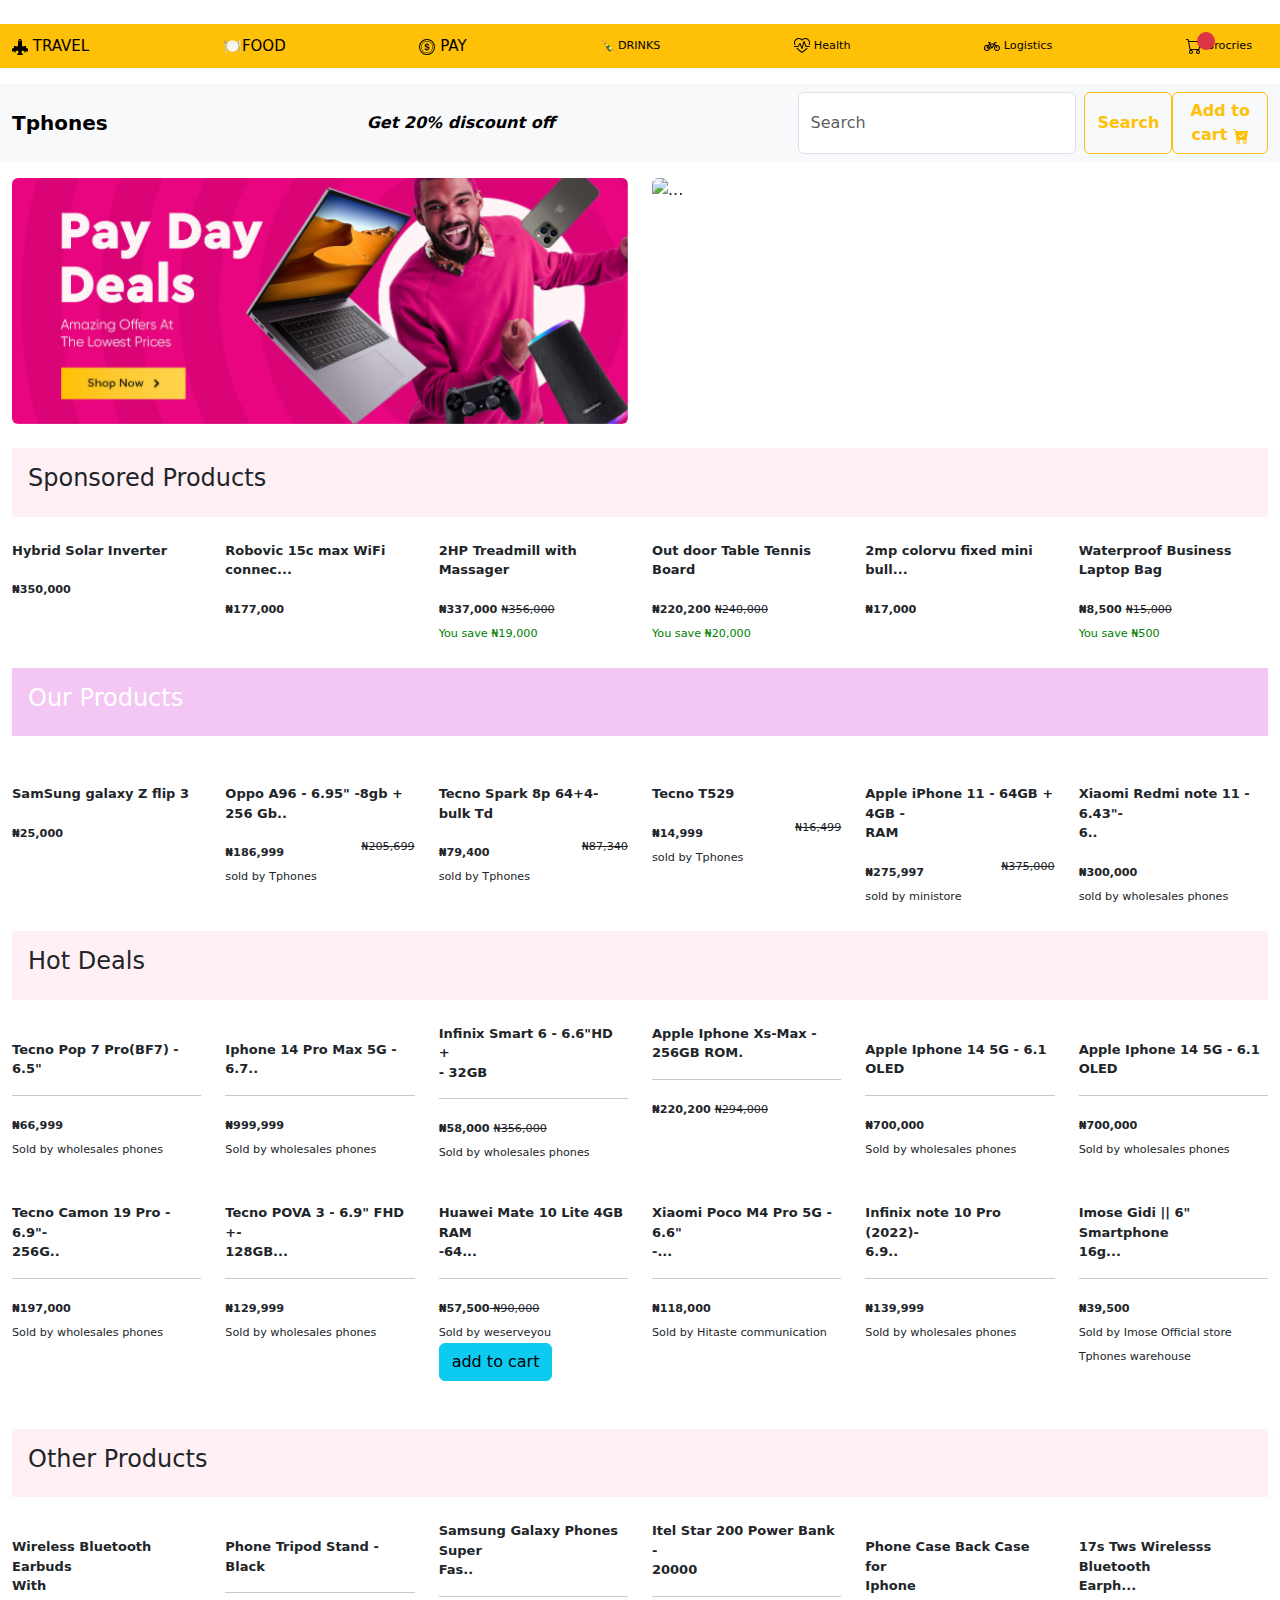
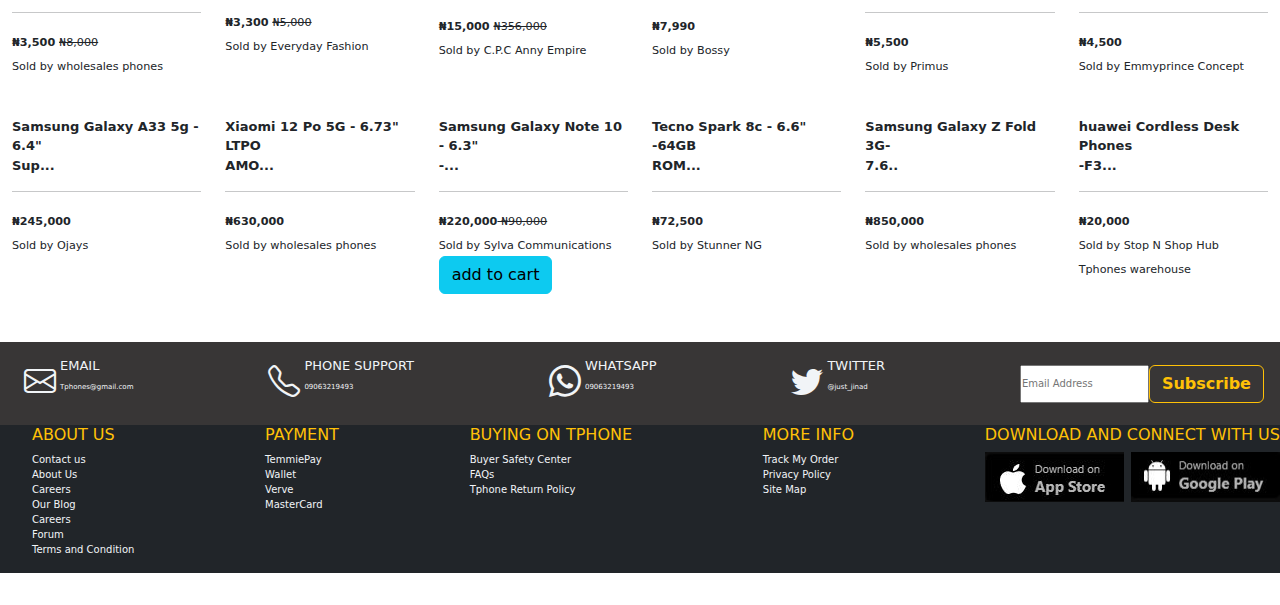
==== index.html @ 3d78b3d3 "made an update" ====
<!DOCTYPE html>
<html lang="en">

<head>
  <meta charset="UTF-8">
  <meta http-equiv="X-UA-Compatible" content="IE=edge">
  <meta name="viewport" content="width=device-width, initial-scale=1.0">
  <link rel="stylesheet" href="https://cdn.jsdelivr.net/npm/bootstrap@5.3.0-alpha1/dist/css/bootstrap.min.css">
  <link rel="stylesheet" href="https://cdn.jsdelivr.net/npm/bootstrap-icons@1.10.3/font/bootstrap-icons.css">
  <link rel="stylesheet" href="firstPage.css">
  <title>Landing page</title>
</head>

<body>
  <!-- First nav -->
 <img class="w-100" src="https://www-konga-com-res.cloudinary.com/image/upload/w_auto,f_auto,fl_lossy,dpr_auto,q_auto/v1677277813/contentservice/web.gif_rk6Och8Ai.gif" alt=""> 

  <!-- As a heading -->
  <img class="w-100" src="https://ng.jumia.is/cms/0-1-cpr/2022/june-14/free-delivery-banner.gif" alt="">
  <nav class="navbar bg-warning ">
    <div class="container-fluid ">
      <span title="TphonesTravel" class="navbar-brand mb-0 h1" id="travel"><svg xmlns="http://www.w3.org/2000/svg"
          width="16" height="16" fill="currentColor" class="bi bi-airplane-engines" viewBox="0 0 16 16">
          <path
            d="M8 0c-.787 0-1.292.592-1.572 1.151A4.347 4.347 0 0 0 6 3v3.691l-2 1V7.5a.5.5 0 0 0-.5-.5h-1a.5.5 0 0 0-.5.5v1.191l-1.17.585A1.5 1.5 0 0 0 0 10.618V12a.5.5 0 0 0 .582.493l1.631-.272.313.937a.5.5 0 0 0 .948 0l.405-1.214 2.21-.369.375 2.253-1.318 1.318A.5.5 0 0 0 5.5 16h5a.5.5 0 0 0 .354-.854l-1.318-1.318.375-2.253 2.21.369.405 1.214a.5.5 0 0 0 .948 0l.313-.937 1.63.272A.5.5 0 0 0 16 12v-1.382a1.5 1.5 0 0 0-.83-1.342L14 8.691V7.5a.5.5 0 0 0-.5-.5h-1a.5.5 0 0 0-.5.5v.191l-2-1V3c0-.568-.14-1.271-.428-1.849C9.292.591 8.787 0 8 0ZM7 3c0-.432.11-.979.322-1.401C7.542 1.159 7.787 1 8 1c.213 0 .458.158.678.599C8.
            
            
            .41l-.5 3a.5.5 0 0 0 .14.437l.646.646H6.707l.647-.646a.5.5 0 0 0 .14-.436l-.5-3a.5.5 0 0 0-.576-.411L1 11.41v-.792a.5.5 0 0 1 .276-.447l5.448-2.724A.5.5 0 0 0 7 7V3Z" />
        </svg> TRAVEL</span>

      <span title="TphonesFood" class="navbar-brand mb-0 h1" id="food"> 🍽️FOOD</span>

      <span title="TphonesPay" class="navbar-brand mb-0 h1" id="pay"> <svg xmlns="http://www.w3.org/2000/svg" width="16"
          height="16" fill="currentColor" class="bi bi-coin" viewBox="0 0 16 16">
          <path
            d="M5.5 9.511c.076.954.83 1.697 2.182 1.785V12h.6v-.709c1.4-.098 2.218-.846 2.218-1.932 0-.987-.626-1.496-1.745-1.76l-.473-.112V5.57c.6.068.982.396 1.074.85h1.052c-.076-.919-.864-1.638-2.126-1.716V4h-.6v.719c-1.195.117-2.01.836-2.01 1.853 0 .9.606 1.472 1.613 1.707l.397.098v2.034c-.615-.093-1.022-.43-1.114-.9H5.5zm2.177-2.166c-.59-.137-.91-.416-.91-.836 0-.47.345-.822.915-.925v1.76h-.005zm.692 1.193c.717.166 1.048.435 1.048.91 0 .542-.412.914-1.135.982V8.518l.087.02z" />
          <path d="M8 15A7 7 0 1 1 8 1a7 7 0 0 1 0 14zm0 1A8 8 0 1 0 8 0a8 8 0 0 0 0 16z" />
          <path d="M8 13.5a5.5 5.5 0 1 1 0-11 5.5 5.5 0 0 1 0 11zm0 .5A6 6 0 1 0 8 2a6 6 0 0 0 0 12z" />
        </svg> PAY</span>

      <span class="navbar-brand mb-0 h1"> 🍾 DRINKS </span>

      <span class="navbar-brand mb-0 h1"><svg xmlns="http://www.w3.org/2000/svg" width="16" height="16"
          fill="currentColor" class="bi bi-heart-pulse" viewBox="0 0 16 16">
          <path
            d="m8 2.748-.717-.737C5.6.281 2.514.878 1.4 3.053.918 3.995.78 5.323 1.508 7H.43c-2.128-5.697 4.165-8.83 7.394-5.857.06.055.119.112.176.171a3.12 3.12 0 0 1 .176-.17c3.23-2.974 9.522.159 7.394 5.856h-1.078c.728-1.677.59-3.005.108-3.947C13.486.878 10.4.28 8.717 2.01L8 2.748ZM2.212 10h1.315C4.593 11.183 6.05 12.458 8 13.795c1.949-1.337 3.407-2.612 4.473-3.795h1.315c-1.265 1.566-3.14 3.25-5.788 5-2.648-1.75-4.523-3.434-5.788-5Z" />
          <path
            d="M10.464 3.314a.5.5 0 0 0-.945.049L7.921 8.956 6.464 5.314a.5.5 0 0 0-.88-.091L3.732 8H.5a.5.5 0 0 0 0 1H4a.5.5 0 0 0 .416-.223l1.473-2.209 1.647 4.118a.5.5 0 0 0 .945-.049l1.598-5.593 1.457 3.642A.5.5 0 0 0 12 9h3.5a.5.5 0 0 0 0-1h-3.162l-1.874-4.686Z" />
        </svg> Health</span>

      <span class="navbar-brand mb-0 h1"><svg xmlns="http://www.w3.org/2000/svg" width="16" height="16"
          fill="currentColor" class="bi bi-bicycle" viewBox="0 0 16 16">
          <path
            d="M4 4.5a.5.5 0 0 1 .5-.5H6a.5.5 0 0 1 0 1v.5h4.14l.386-1.158A.5.5 0 0 1 11 4h1a.5.5 0 0 1 0 1h-.64l-.311.935.807 1.29a3 3 0 1 1-.848.53l-.508-.812-2.076 3.322A.5.5 0 0 1 8 10.5H5.959a3 3 0 1 1-1.815-3.274L5 5.856V5h-.5a.5.5 0 0 1-.5-.5zm1.5 2.443-.508.814c.5.444.85 1.054.967 1.743h1.139L5.5 6.943zM8 9.057 9.598 6.5H6.402L8 9.057zM4.937 9.5a1.997 1.997 0 0 0-.487-.877l-.548.877h1.035zM3.603 8.092A2 2 0 1 0 4.937 10.5H3a.5.5 0 0 1-.424-.765l1.027-1.643zm7.947.53a2 2 0 1 0 .848-.53l1.026 1.643a.5.5 0 1 1-.848.53L11.55 8.623z" />
        </svg> Logistics</span>
      <span class="navbar-brand mb-0 h1"> <svg xmlns="http://www.w3.org/2000/svg" width="16" height="16"
          fill="currentColor" class="bi bi-cart" viewBox="0 0 16 16">
          <path
            d="M0 1.5A.5.5 0 0 1 .5 1H2a.5.5 0 0 1 .485.379L2.89 3H14.5a.5.5 0 0 1 .491.592l-1.5 8A.5.5 0 0 1 13 12H4a.5.5 0 0 1-.491-.408L2.01 3.607 1.61 2H.5a.5.5 0 0 1-.5-.5zM3.102 4l1.313 7h8.17l1.313-7H3.102zM5 12a2 2 0 1 0 0 4 2 2 0 0 0 0-4zm7 0a2 2 0 1 0 0 4 2 2 0 0 0 0-4zm-7 1a1 1 0 1 1 0 2 1 1 0 0 1 0-2zm7 0a1 1 0 1 1 0 2 1 1 0 0 1 0-2z" />
        </svg> Grocries</span>
        <span class="text-center text-white position-absolute end-0 mt-2 top-0 bg-danger border border-danger rounded-circle" style="
        margin-right: 65px; width: 18px; height: 18px;" id="cart"></span>
    </div>
  </nav>
  <!-- FIRST NAV STOP -->

  <!-- SECOND NAV -->

  <nav class="navbar bg-body-tertiary mt-3 sticky-top">
    <div class="container-fluid">
      <a class="navbar-brand display-1 fw-bold">Tphones </a>
      <div class='at-container'>
        <div class='at-item' class="text-white"><i>Get 20% discount off</i></div>
      </div>
      <form class="d-flex" role="search">
        <input class="form-control me-2" type="search" placeholder="Search" aria-label="Search">
        <button class="btn btn-outline-warning fw-bold " type="submit">Search</button>
        <button onclick="addToCart()" class="btn btn-outline-warning fw-bold ">Add to cart <svg xmlns="http://www.w3.org/2000/svg" width="16"
            height="16" fill="currentColor" class="bi bi-cart-check-fill" viewBox="0 0 16 16">
            <path
              d="M.5 1a.5.5 0 0 0 0 1h1.11l.401 1.607 1.498 7.985A.5.5 0 0 0 4 12h1a2 2 0 1 0 0 4 2 2 0 0 0 0-4h7a2 2 0 1 0 0 4 2 2 0 0 0 0-4h1a.5.5 0 0 0 .491-.408l1.5-8A.5.5 0 0 0 14.5 3H2.89l-.405-1.621A.5.5 0 0 0 2 1H.5zM6 14a1 1 0 1 1-2 0 1 1 0 0 1 2 0zm7 0a1 1 0 1 1-2 0 1 1 0 0 1 2 0zm-1.646-7.646-3 3a.5.5 0 0 1-.708 0l-1.5-1.5a.5.5 0 1 1 .708-.708L8 8.293l2.646-2.647a.5.5 0 0 1 .708.708z" />
          </svg> </button>

      </form>
    </div>
  </nav>
  <!-- END OF SECOND NAVBAR -->

  <!-- ADDED CAROUSEL -->
  <section class="container-fluid">
    <div class="row">
      <div class="col-6">
      <div id="carouselExampleAutoplaying" class="carousel slide carousel-fade mt-3" data-bs-ride="carousel">
        <div class="carousel-inner rounded">
          <div class="carousel-item active">
            <img src="./PHONE/PayDay.jpg_HJ8BfuXAj.jpg" class="d-block w-100" alt="...">
          </div>
          <div class="carousel-item">
            <img src="./PHONE/Intel.jpg_rkLS2vN3o.jpg" class="d-block w-100" alt="...">
          </div>
          <div class="carousel-item">
            <img src="./PHONE/Flash.jpg_SyQ8ezMAo.jpg" class="d-block w-100" alt="...">
          </div>
          <div class="carousel-item">
            <img src="./PHONE/Home.jpg_S1rNdUXRs.jpg" class="d-block w-100" alt="...">
          </div>
        </div>
        <button class="carousel-control-prev" type="button" data-bs-target="#carouselExampleAutoplaying"
          data-bs-slide="prev">
          <span class="" aria-hidden="true"></span>
          <span class="visually-hidden">Previous</span>
         </button>
        <button class="carousel-control-next" type="button" data-bs-target="#carouselExampleAutoplaying"
          data-bs-slide="next">
          <span class="" aria-hidden="true"></span>
          <span class="visually-hidden">Next</span>
        </button>
      </div>
    </div>

    <div class="col-6">
      <div id="carouselExampleAutoplaying" class="carousel slide carousel-fade mt-3 " data-bs-ride="carousel">
        <div class="carousel-inner rounded">
          <div class="carousel-item active">
            <img src="https://www-konga-com-res.cloudinary.com/image/upload/w_auto,f_auto,fl_lossy,dpr_auto,q_auto/v1678045863/contentservice/Clearance.jpg_Hkk2GuGy2.jpg" class="d-block w-100" alt="...">
          </div>
          <div class="carousel-item">
            <img src="https://www-konga-com-res.cloudinary.com/image/upload/w_auto,f_auto,fl_lossy,dpr_auto,q_auto/v1677450568/contentservice/Games.jpg_SkkUaLFCi.jpg" class="d-block w-100" alt="...">
          </div>
          <div class="carousel-item">
            <img src="https://www-konga-com-res.cloudinary.com/image/upload/w_auto,f_auto,fl_lossy,dpr_auto,q_auto/v1677243137/contentservice/Aseries.jpg_SkYWQV8Ri.jpg" class="d-block w-100" alt="...">
          </div>
          <div class="carousel-item">
            <img src="https://www-konga-com-res.cloudinary.com/image/upload/w_auto,f_auto,fl_lossy,dpr_auto,q_auto/v1677664213/contentservice/verve.jpg_SyT0yj2Ci.jpg" class="d-block w-100" alt="...">
          </div>
        </div>
        <button class="carousel-control-prev" type="button" data-bs-target="#carouselExampleAutoplaying"
          data-bs-slide="prev">
          <span class="" aria-hidden="true"></span>
          <span class="visually-hidden">Previous</span>
        </button>
        <button class="carousel-control-next" type="button" data-bs-target="#carouselExampleAutoplaying"
          data-bs-slide="next">
          <span class="" aria-hidden="true"></span>
          <span class="visually-hidden">Next</span>
        </button>
      </div>
    </div>
  </div>
  </section>
  <!-- FIRST CAROUSEL ENDS -->

 <!-- OUR SERVICE -->

  <section class="container-fluid mt-4">
    <nav class="p-3" style="background-color: lavenderblush;">
      <ul class="nav justify-content-between">
        <li class="nav-item">
          <h4>Sponsored Products</h4>
        </li>
      </ul>
    </nav>

    <div>
      <div class="row">
        <div  class="col-6 col-md-2 rounded item"  id="sponsored">
          <img style="height: 150px;" src="https://www-konga-com-res.cloudinary.com/w_auto,f_auto,fl_lossy,dpr_auto,q_auto/media/catalog/product/B/I/203020_1674629573.jpg" alt="">
          <p class="fw-bold" style="font-size: 13px;">Hybrid Solar Inverter</p>
          <span class="fw-bold">
            ₦350,000
          </span>
        </div>

        <div  class="col-6 col-md-2 rounded item" id="sponsored">
          <img style="height: 150px;" src="https://www-konga-com-res.cloudinary.com/w_auto,f_auto,fl_lossy,dpr_auto,q_auto/media/catalog/product/F/N/181197_1653660199.jpg" alt="">
          <p class="fw-bold" style="font-size: 13px;">Robovic 15c max WiFi connec...</p>
          <span class="fw-bold">
            ₦177,000
          </span>
        </div>


        <div  class="col-6 col-md-2 rounded item" id="sponsored">
          <img style="height: 150px;" src="https://www-konga-com-res.cloudinary.com/w_auto,f_auto,fl_lossy,dpr_auto,q_auto/media/catalog/product/2/H/2HP-Treadmill-with-Massager-6177254_4.jpg" alt="">
          <p class="fw-bold" style="font-size: 13px;">2HP Treadmill with Massager</p>
          <span class="fw-bold">
            ₦337,000
          </span><span style="text-decoration: line-through;"> ₦356,000</span><br>
          <span style="color:green;">You save ₦19,000</span>

        </div>

        
        <div  class="col-6 col-md-2 rounded item" id="sponsored">
          <img style="height: 150px;" src="https://www-konga-com-res.cloudinary.com/w_auto,f_auto,fl_lossy,dpr_auto,q_auto/media/catalog/product/W/Z/63108_1611150401.jpg" alt="">
          <p class="fw-bold" style="font-size: 13px;">Out door Table Tennis Board</p>
          <span class="fw-bold">
            ₦220,200
          </span><span style="text-decoration: line-through;"> ₦240,000</span><br>
          <span style="color:green;">You save ₦20,000</span>
        </div>

        <div  class="col-6 col-md-2 rounded item" id="sponsored">
          <img style="height: 150px;" src="https://www-konga-com-res.cloudinary.com/w_auto,f_auto,fl_lossy,dpr_auto,q_auto/media/catalog/product/X/N/186186_1653915602.jpg" alt="">
          <p class="fw-bold" style="font-size: 13px;">2mp colorvu fixed mini bull...</p>
          <span class="fw-bold">
            ₦17,000
          </span>
        </div>

        <div  class="col-6 col-md-2 rounded item" id="sponsored">
          <img style="height: 150px;" src="https://www-konga-com-res.cloudinary.com/w_auto,f_auto,fl_lossy,dpr_auto,q_auto/media/catalog/product/U/Q/192711_1651671034.jpg" alt="">
          <p class="fw-bold" style="font-size: 13px;">Waterproof Business Laptop Bag</p>
          <span class="fw-bold">
            ₦8,500
          </span><span style="text-decoration: line-through;"> ₦15,000</span><br>
          <span style="color: green;">You save  ₦500</span>
        </div>
      </div>
    </div>
  </section>

 <!-- OUR PRODUCTS -->

        <section class="container-fluid mt-4">
          <nav class="p-3" style="background-color: rgba(240, 176, 240, 0.726);">
            <ul class="nav justify-content-between">
              <li class="nav-item">
                <h4 class="text-white">Our Products</h4>
              </li>
            </ul>
          </nav>

          <div>
            <div class="row">
              <div  class="col-6 col-md-2 rounded item mt-4"  id="sponsored">
                <img class="mt-3"  style="height: 150px;" src="https://i.pinimg.com/564x/38/c1/7b/38c17b657fc52cd82c67da0dc15dfa5c.jpg" alt="">
                <p class="fw-bold" style="font-size: 13px;">SamSung galaxy Z flip 3</p>
                <span class="fw-bold">
                  ₦25,000
                </span>
              </div>

            
                <div  class="col-6 col-md-2 rounded item mt-4"  id="sponsored">
                  <img class="mt-3"  style="height: 150px;" src="https://www-konga-com-res.cloudinary.com/w_auto,f_auto,fl_lossy,dpr_auto,q_auto/media/catalog/product/F/Q/118566_1648211647.jpg" alt="">
                  <p class="fw-bold" style="font-size: 13px;">Oppo A96 - 6.95" -8gb + 256 Gb..</p>
                  <span class="fw-bold">
                    ₦186,999
                  </span><span class="float-end" style="text-decoration: line-through;">₦205,699</span><br>
                  <span>sold by Tphones</span>

                </div>

                
                <div  class="col-6 col-md-2 rounded item mt-4"  id="sponsored">
                  <img class="mt-3" style="height: 150px;" src="https://www-konga-com-res.cloudinary.com/w_auto,f_auto,fl_lossy,dpr_auto,q_auto/media/catalog/product/E/V/_1665999934.jpg" alt="">
                  <p class="fw-bold" style="font-size: 13px;">Tecno Spark 8p 64+4-bulk Td</p>
                  <span class="fw-bold">
                    ₦79,400
                  </span><span class="float-end" style="text-decoration: line-through;">₦87,340</span><br>
                  <span>sold by Tphones</span>

                </div>

                <div  class="col-6 col-md-2 rounded item mt-4"  id="sponsored">
                  <img class="mt-3" style="height: 150px;" src="
                  https://www-konga-com-res.cloudinary.com/w_auto,f_auto,fl_lossy,dpr_auto,q_auto/media/catalog/product/N/F/118566_1645698434.jpg" alt="">
                  <p class="fw-bold" style="font-size: 13px;">Tecno T529</p>
                  <span class="fw-bold">
                    ₦14,999
                  </span><span class="float-end" style="text-decoration: line-through;">₦16,499</span><br>
                  <span>sold by Tphones</span>

                </div>

                <div  class="col-6 col-md-2 rounded item mt-4"  id="sponsored">
                  <img class="mt-3" style="height: 150px;" src="
                  https://www-konga-com-res.cloudinary.com/w_auto,f_auto,fl_lossy,dpr_auto,q_auto/media/catalog/product/Q/G/163129_1628353684.jpg" alt="">
                  <p class="fw-bold" style="font-size: 13px;">Apple iPhone 11 - 64GB + 4GB - <br> RAM</p>
                  <span class="fw-bold">
                    ₦275,997
                  </span><span class="float-end" style="text-decoration: line-through;">₦375,000</span><br>
                  <span>sold by ministore</span>
                </div>

                <div  class="col-6 col-md-2 rounded item mt-4"  id="sponsored">
                  <img class="mt-3" style="height: 150px;" src="
                  https://www-konga-com-res.cloudinary.com/w_auto,f_auto,fl_lossy,dpr_auto,q_auto/media/catalog/product/F/X/202137_1652787718.jpg" alt="">
                  <p class="fw-bold" style="font-size: 13px;">Xiaomi Redmi note 11 - 6.43"-<br>6..</p>
                  <span class="fw-bold">
                    ₦300,000
                  </span><br>
                  <span>sold by wholesales phones</span>
                </div>
            </div>
        </section>


        <section class="container-fluid mt-4">
          <nav class="p-3" style="background-color: lavenderblush;">
            <ul class="nav justify-content-between">
              <li class="nav-item">
                <h4>Hot Deals</h4>
              </li>
            </ul>
          </nav>
      
          <div>
            <div class="row">
              <div  class="col-6 col-md-2 mt-3 rounded item"  id="sponsored">
                <img style="height: 150px;" src="https://www-konga-com-res.cloudinary.com/w_auto,f_auto,fl_lossy,dpr_auto,q_auto/media/catalog/product/U/U/67343_1674455022.jpg" alt="">
                <p class="fw-bold" style="font-size: 13px;">Tecno Pop 7 Pro(BF7) - 6.5"</p><hr>
                <span class="fw-bold">
                  ₦66,999
                </span><br>
                <span>Sold by wholesales phones</span>
              </div>
      
              <div  class="col-6 col-md-2 mt-3 rounded item" id="sponsored">
                <img style="height: 150px;" src="https://www-konga-com-res.cloudinary.com/w_auto,f_auto,fl_lossy,dpr_auto,q_auto/media/catalog/product/V/D/67343_1663481920.jpg" alt="">
                <p class="fw-bold" style="font-size: 13px;">Iphone 14 Pro Max 5G - 6.7..</p><hr>
                <span class="fw-bold">
                  ₦999,999
                </span><br>
                <span>Sold by wholesales phones</span>

              </div>
      
      
              <div  class="col-6 col-md-2 rounded item" id="sponsored">
                <img style="height: 150px;" src="https://www-konga-com-res.cloudinary.com/w_auto,f_auto,fl_lossy,dpr_auto,q_auto/media/catalog/product/F/G/67343_1660898321.jpg" alt="">
                <p class="fw-bold" style="font-size: 13px;">Infinix Smart 6 - 6.6"HD + <br>- 32GB</p><hr>
                <span class="fw-bold">
                  ₦58,000
                </span><span style="text-decoration: line-through;"> ₦356,000</span><br>
                <span>Sold by wholesales phones</span>
                
              </div>
      
              
              <div  class="col-6 col-md-2 rounded item" id="sponsored">
                <img style="height: 150px;" src="https://www-konga-com-res.cloudinary.com/image/upload/w_auto,f_auto,fl_lossy,dpr_auto,q_auto/media/catalog/product/T/M/163263_1652498571.jpg" alt="">
                <p class="fw-bold" style="font-size: 13px;">Apple Iphone Xs-Max - 256GB ROM.</p><hr>
                <span class="fw-bold">
                  ₦220,200
                </span><span style="text-decoration: line-through;"> ₦294,000</span><br>
              </div>
      
              <div  class="col-6 col-md-2 mt-3 rounded item" id="sponsored">
                <img style="height: 150px;" src="https://www-konga-com-res.cloudinary.com/w_auto,f_auto,fl_lossy,dpr_auto,q_auto/media/catalog/product/N/S/67343_1663433873.jpg" alt="">
                <p class="fw-bold" style="font-size: 13px;">Apple Iphone 14 5G - 6.1 OLED</p><hr>
                <span class="fw-bold">
                  ₦700,000
                </span><br>
                <span>Sold by wholesales phones</span>
              </div>

              
              <div  class="col-6 col-md-2 mt-3 rounded item" id="sponsored">
                <img style="height: 150px;" src="https://www-konga-com-res.cloudinary.com/w_auto,f_auto,fl_lossy,dpr_auto,q_auto/media/catalog/product/Z/W/67343_1663479560.jpg" alt="">
                <p class="fw-bold" style="font-size: 13px;">Apple Iphone 14 5G - 6.1 OLED</p><hr>
                <span class="fw-bold">
                  ₦700,000
                </span><br>
                <span>Sold by wholesales phones</span>
              </div>

              
      <!-- SECOND PART -->


              <div  class="col-6 col-md-2 mt-3 rounded item" id="sponsored">
                <img style="height: 150px;" src="https://www-konga-com-res.cloudinary.com/w_auto,f_auto,fl_lossy,dpr_auto,q_auto/media/catalog/product/B/N/67343_1661857265.jpg" alt="">
                <p class="fw-bold" style="font-size: 13px;">Tecno Camon 19 Pro - 6.9"- <br>256G..</p><hr>
                <span class="fw-bold">
                  ₦197,000</span><br>
                <span>Sold by wholesales phones</span>

              </div>

              <div  class="col-6 col-md-2 mt-3 rounded item" id="sponsored">
                <img style="height: 150px;" src="https://www-konga-com-res.cloudinary.com/w_auto,f_auto,fl_lossy,dpr_auto,q_auto/media/catalog/product/K/O/67343_1670000231.jpg" alt="">
                <p class="fw-bold" style="font-size: 13px;">Tecno POVA 3 - 6.9" FHD +- <br>128GB...</BR></p><hr>
                <span class="fw-bold">
                  ₦129,999</span><br>
                <span>Sold by wholesales phones</span>

              </div>

              <div  class="col-6 col-md-2 mt-3 rounded item" id="sponsored">
                <img style="height: 150px;" src="https://www-konga-com-res.cloudinary.com/w_auto,f_auto,fl_lossy,dpr_auto,q_auto/media/catalog/product/L/I/169289_1658910382.jpg" alt="">
                <p class="fw-bold" style="font-size: 13px;">Huawei Mate 10 Lite 4GB RAM <br>-64...</p><hr>
                <span class="fw-bold">
                  ₦57,500</span><span style="text-decoration: line-through;"> ₦90,000</span><br>
                <span>Sold by weserveyou</span>
                <button class="btn btn-info">add to cart</button><br><br>

              </div>

              <div  class="col-6 col-md-2 mt-3 rounded item" id="sponsored">
                <img style="height: 150px;" src="https://www-konga-com-res.cloudinary.com/w_auto,f_auto,fl_lossy,dpr_auto,q_auto/media/catalog/product/O/J/66521_1670932772.jpg" alt="">
                <p class="fw-bold" style="font-size: 13px;">Xiaomi Poco M4 Pro 5G - 6.6" <br>-...</p><hr>
                <span class="fw-bold">
                  ₦118,000</span><br>
                <span>Sold by Hitaste communication</span>

              </div>

              <div  class="col-6 col-md-2 mt-3 rounded item" id="sponsored">
                <img style="height: 150px;" src="https://www-konga-com-res.cloudinary.com/w_auto,f_auto,fl_lossy,dpr_auto,q_auto/media/catalog/product/M/E/67343_1665416823.jpg" alt="">
                <p class="fw-bold" style="font-size: 13px;">Infinix note 10 Pro (2022)-<br>6.9..</p><hr>
                <span class="fw-bold">
                  ₦139,999</span><br>
                <span>Sold by wholesales phones</span>

              </div>

              <div  class="col-6 col-md-2 mt-3 rounded item" id="sponsored">
                <img style="height: 150px;" src="https://www-konga-com-res.cloudinary.com/w_auto,f_auto,fl_lossy,dpr_auto,q_auto/media/catalog/product/H/M/196139_1654085900.jpg" alt="">
                <p class="fw-bold" style="font-size: 13px;">Imose Gidi || 6" Smartphone <br>16g...</p><hr>
                <span class="fw-bold">
                  ₦39,500</span><br>
                <span>Sold by Imose Official store</span><br>
                <span>Tphones warehouse</span>

              </div>
            </div>
          </div>
        </section>


        <!-- THIRD PART -->

       


        <section class="container-fluid mt-4">
          <nav class="p-3" style="background-color: lavenderblush;">
            <ul class="nav justify-content-between">
              <li class="nav-item">
                <h4>Other Products</h4>
              </li>
            </ul>
          </nav>
      
          <div>
            <div class="row">
              <div  class="col-6 col-md-2 mt-3 rounded item"  id="sponsored">
                <img style="height: 150px;" src="https://www-konga-com-res.cloudinary.com/w_auto,f_auto,fl_lossy,dpr_auto,q_auto/media/catalog/product/F/T/100388_1646284241.jpg" alt="">
                <p class="fw-bold" style="font-size: 13px;">Wireless Bluetooth Earbuds <br> With</p><hr>
                <span class="fw-bold">
                  ₦3,500
                </span><span style="text-decoration: line-through;">   ₦8,000</span><br>
                <span>Sold by wholesales phones</span>
              </div>
      
              <div  class="col-6 col-md-2 mt-3 rounded item" id="sponsored">
                <img style="height: 150px;" src="https://www-konga-com-res.cloudinary.com/w_auto,f_auto,fl_lossy,dpr_auto,q_auto/media/catalog/product/C/G/54981_1666714814.jpg" alt="">
                <p class="fw-bold" style="font-size: 13px;">Phone Tripod Stand - Black</p><hr>
                <span class="fw-bold">
                  ₦3,300
                </span><span style="text-decoration: line-through;">   ₦5,000</span><br>
                <span>Sold by Everyday Fashion</span>

              </div>
      
      
              <div  class="col-6 col-md-2 rounded item" id="sponsored">
                <img style="height: 150px;" src="https://www-konga-com-res.cloudinary.com/w_auto,f_auto,fl_lossy,dpr_auto,q_auto/media/catalog/product/W/Y/198879_1645743838.jpg" alt="">
                <p class="fw-bold" style="font-size: 13px;">Samsung Galaxy Phones Super<br>Fas..</p><hr>
                <span class="fw-bold">
                  ₦15,000
                </span><span style="text-decoration: line-through;"> ₦356,000</span><br>
                <span>Sold by C.P.C Anny Empire</span>
                
              </div>
      
              
              <div  class="col-6 col-md-2 rounded item" id="sponsored">
                <img style="height: 150px;" src="https://www-konga-com-res.cloudinary.com/w_auto,f_auto,fl_lossy,dpr_auto,q_auto/media/catalog/product/N/S/176164_1661163453.jpg" alt="">
                <p class="fw-bold" style="font-size: 13px;">Itel Star 200 Power Bank - <br>20000</p><hr>
                <span class="fw-bold">
                  ₦7,990
                </span><br><span>Sold by Bossy</span>
              </div>
      
              <div  class="col-6 col-md-2 mt-3 rounded item" id="sponsored">
                <img style="height: 150px;" src="https://www-konga-com-res.cloudinary.com/w_auto,f_auto,fl_lossy,dpr_auto,q_auto/media/catalog/product/D/J/92033_1633384102.jpg" alt="">
                <p class="fw-bold" style="font-size: 13px;">Phone Case Back Case for <br> Iphone</p><hr>
                <span class="fw-bold">
                  ₦5,500
                </span><br>
                <span>Sold by Primus</span>
              </div>

              
              <div  class="col-6 col-md-2 mt-3 rounded item" id="sponsored">
                <img style="height: 150px;" src="https://www-konga-com-res.cloudinary.com/w_auto,f_auto,fl_lossy,dpr_auto,q_auto/media/catalog/product/A/B/56798_1588235259.jpg" alt="">
                <p class="fw-bold" style="font-size: 13px;">17s Tws Wirelesss Bluetooth <br>Earph...</p><hr>
                <span class="fw-bold">
                  ₦4,500
                </span><br>
                <span>Sold by Emmyprince Concept</span>
              </div>

              
      <!-- SECOND PART -->


              <div  class="col-6 col-md-2 mt-3 rounded item" id="sponsored">
                <img style="height: 150px;" src="https://www-konga-com-res.cloudinary.com/w_auto,f_auto,fl_lossy,dpr_auto,q_auto/media/catalog/product/S/V/3553_1649344075.jpg" alt="">
                <p class="fw-bold" style="font-size: 13px;">Samsung Galaxy A33 5g - 6.4" <br>Sup...</p><hr>
                <span class="fw-bold">
                  ₦245,000</span><br>
                <span>Sold by Ojays</span>

              </div>

              <div  class="col-6 col-md-2 mt-3 rounded item" id="sponsored">
                <img style="height: 150px;" src="https://www-konga-com-res.cloudinary.com/w_auto,f_auto,fl_lossy,dpr_auto,q_auto/media/catalog/product/N/E/67343_1648189923.jpg" alt="">
                <p class="fw-bold" style="font-size: 13px;">Xiaomi 12 Po 5G - 6.73" LTPO  <br>AMO...</BR></p><hr>
                <span class="fw-bold">
                  ₦630,000</span><br>
                <span>Sold by wholesales phones</span>

              </div>

              <div  class="col-6 col-md-2 mt-3 rounded item" id="sponsored">
                <img style="height: 150px;" src="https://www-konga-com-res.cloudinary.com/w_auto,f_auto,fl_lossy,dpr_auto,q_auto/media/catalog/product/X/M/141488_1616730429.jpg" alt="">
                <p class="fw-bold" style="font-size: 13px;">Samsung Galaxy Note 10 - 6.3" <br>-...</p><hr>
                <span class="fw-bold">
                  ₦220,000</span><span style="text-decoration: line-through;"> ₦90,000</span><br>
                <span>Sold by Sylva Communications</span>
                <button class="btn btn-info">add to cart</button><br><br>

              </div>

              <div  class="col-6 col-md-2 mt-3 rounded item" id="sponsored">
                <img style="height: 150px;" src="https://www-konga-com-res.cloudinary.com/w_auto,f_auto,fl_lossy,dpr_auto,q_auto/media/catalog/product/B/D/194770_1649242684.jpg" alt="">
                <p class="fw-bold" style="font-size: 13px;">Tecno Spark 8c - 6.6" -64GB <br>ROM...</p><hr>
                <span class="fw-bold">
                  ₦72,500</span><br>
                <span>Sold by Stunner NG</span>

              </div>

              <div  class="col-6 col-md-2 mt-3 rounded item" id="sponsored">
                <img style="height: 150px;" src="https://www-konga-com-res.cloudinary.com/w_auto,f_auto,fl_lossy,dpr_auto,q_auto/media/catalog/product/S/J/67343_1633707227.jpg" alt="">
                <p class="fw-bold" style="font-size: 13px;">Samsung Galaxy Z Fold 3G-<br>7.6..</p><hr>
                <span class="fw-bold">
                  ₦850,000</span><br>
                <span>Sold by wholesales phones</span>

              </div>

              <div  class="col-6 col-md-2 mt-3 rounded item" id="sponsored">
                <img style="height: 150px;" src="https://www-konga-com-res.cloudinary.com/w_auto,f_auto,fl_lossy,dpr_auto,q_auto/media/catalog/product/X/L/207904_1669473742.jpg" alt="">
                <p class="fw-bold" style="font-size: 13px;">huawei Cordless Desk Phones <br>-F3...</p><hr>
                <span class="fw-bold">
                  ₦20,000</span><br>
                <span>Sold by Stop N Shop Hub</span><br>
                <span>Tphones warehouse</span>

              </div>
            </div>
          </div>
        </section>

<!-- LARGE SCREEN FOOTER -->
        <footer class="lgFooter bg-dark text-light mt-4" style="color: rgb(241, 244, 247) !important;">
        <nav style="font-size: 13px; background-color: rgb(56, 54, 54);" class="p-3 ps-4 ">
          <ul class="nav justify-content-between align-items-center">
            <li class="nav-item">
             <div class="d-flex"><i class="bi bi-envelope fs-2"></i>
             <span class="ms-1"><h6 style="font-size: small;">EMAIL</h6>
              <p>Tphones@gmail.com</p>
            </div>
            </li>
         

          
            <li class="nav-item">
             <div class="d-flex"><i class="bi bi-telephone fs-2"></i>
             <span class="ms-1"><h6 style="font-size: small;">PHONE SUPPORT</h6>
              <p>09063219493</p>
            </div>
            </li>

            <li class="nav-item">
              <div class="d-flex"><i class="bi bi-whatsapp fs-2"></i>
              <span class="ms-1"><h6 style="font-size: small;">WHATSAPP</h6>
               <p>09063219493</p>
             </div>
             </li>

             <li class="nav-item">
              <div class="d-flex"><i class="bi bi-twitter fs-2"></i>
              <span class="ms-1"><h6 style="font-size: small;">TWITTER</h6>
               <p>@just_jinad</p>
             </div>
             </li>

             <li class="nav-item d-flex ">
              <input type="email" placeholder="Email Address" class="rounde">
              <button class="btn btn-outline-warning fw-bold">Subscribe</button>
             </li>
          </ul>
        </nav>
        <section class="d-none d-md-block">
          <nav class="d-flex justify-content-between">
            <ul >
              <h6 class="text-warning">  ABOUT US </h6>
              <li>Contact us</li>
              <li>About Us</li>
              <li>Careers</li>
              <li>Our Blog</li>
              <li>Careers</li>
              <li>Forum</li>
              <li>Terms and Condition</li>
            </ul>
         
            <ul>
              <h6 class="text-warning"  >PAYMENT</h6>
              <li>TemmiePay</li>
              <li>Wallet</li>
              <li>Verve</li>
              <li>MasterCard</li>
            </ul>

            <ul>
              <h6 class="text-warning">BUYING ON TPHONE</h6>
              <li>Buyer Safety Center</li>
              <li>FAQs</li>
              <li>Tphone Return Policy</li>
            </ul>

            <ul>
              <h6 class="text-warning">MORE INFO</h6>
              <li>Track My Order</li>
              <li>Privacy Policy</li>
              <li>Site Map</li>
            </ul>

            <ul>
              <h6 class="text-warning">DOWNLOAD AND CONNECT WITH US</h6>
              <div class="d-flex justify-content-between d-block">
                <img src="./PHONE/download on appStore image.JPG" alt="">
                <img src="./PHONE/download on appStore 2.JPG" alt="">
              </div>
            </ul>
          </nav>
        </section>
      </footer>


  <!--SMALL PHONE FOOTER -->
  <div>
    <div class="fixed-bottom text-center border border-3 d-md-none bg-dark">
      <ul class="nav justify-content-between">
        <li class="nav-item">
          <a class="nav-link active fw-bold" aria-current="page" href="#" style="color: #f68b1f;"><i
              class="bi bi-house-door"></i><br>Name</a>
        </li>

        <li class="nav-item">
          <a class="nav-link active fw-bold" style="color: #f68b1f;" aria-current="page" href="#"><i
              class="bi bi-tag"></i><br>Deals</a>
        </li>

        <li class="nav-item">
          <a class="nav-link active fw-bold" style="color: #f68b1f;" aria-current="page" href="#"><i
              class="bi bi-cart3"></i><br>Cart</a>
        </li>

        <li class="nav-item">
          <a class="nav-link active fw-bold" data-bs-toggle="offcanvas" style="color: #f68b1f;" aria-current="page"
            href="#"><i class="bi bi-justify-right"></i><br>More</a>
        </li>
      </ul>
    </div>
  </div>
  <!-- SERVICES HOLDER -->
  <section class="container-fluid ">
    <nav class="p-3">

    </nav>
  </section>






  <script src="https://cdn.jsdelivr.net/npm/bootstrap@5.3.0-alpha1/dist/js/bootstrap.bundle.min.js"
    integrity="sha384-w76AqPfDkMBDXo30jS1Sgez6pr3x5MlQ1ZAGC+nuZB+EYdgRZgiwxhTBTkF7CXvN"
    crossorigin="anonymous"></script>
    <script>
  let count = 0
  const addToCart = () =>{
    count += 1
    let storage =localStorage.setItem("add2Cart", JSON.stringify(count))
    document.getElementById("cart").innerHTML = count;
  }
</script>
    <!-- <script src="firstPage.js"></script> -->
</body>

</html>
---- firstPage.css ----
*{
    padding: 0;
    margin: 0;
    box-sizing: border-box;
    /* outline: 2px solid red; */
}
span{
    font-size: 70% !important;
}

div.at-container {
    display: flex;
    align-items: center;
    justify-content: center;
    height: 100%;
}
.at-item {
    color: black; font-weight:bold; font-size:1em;
    
    animation-name: focus-in-zoomout;
    animation-duration: 1s;
    animation-timing-function: linear;
    animation-delay: 0s;
    animation-iteration-count: 1;
    animation-direction: normal;
    animation-fill-mode: none;
        
    /* shorthand
    animation: focus-in-zoomout 1s linear 0s 1 normal none;*/
}
@keyframes focus-in-zoomout {
        
    0% {
        letter-spacing:1em;
        transform:translateY(300px);
        filter:blur(12px);
        opacity:0;
    }
    100% {
        transform:translateY(0px);
        filter:blur(0);
        opacity:1;
    }
}

/* FIRST CAROUSEL */

#firstCarousel{
    height: 100%;
    width: 100%;
}

.besideFirstC{
    display: grid;
    grid-template-columns: repeat(4, 1fr);
}
/* SERVICES */
#travel{
    font-size: 15px !important;
}
#travel:hover{
color:skyblue;
font-weight: bold;
}

#food{
    font-size: 15px !important;
}
#food:hover{
    color: greenyellow;
}

#pay{
    font-size: 15px !important;
}
#pay:hover{
    color: yellow;
}

/* SPONSORED PRODUCTS */

#sponsored:hover{
    box-shadow: 0 0 10px;  
}

li{
    list-style-type: none;
    font-size: x-small
}
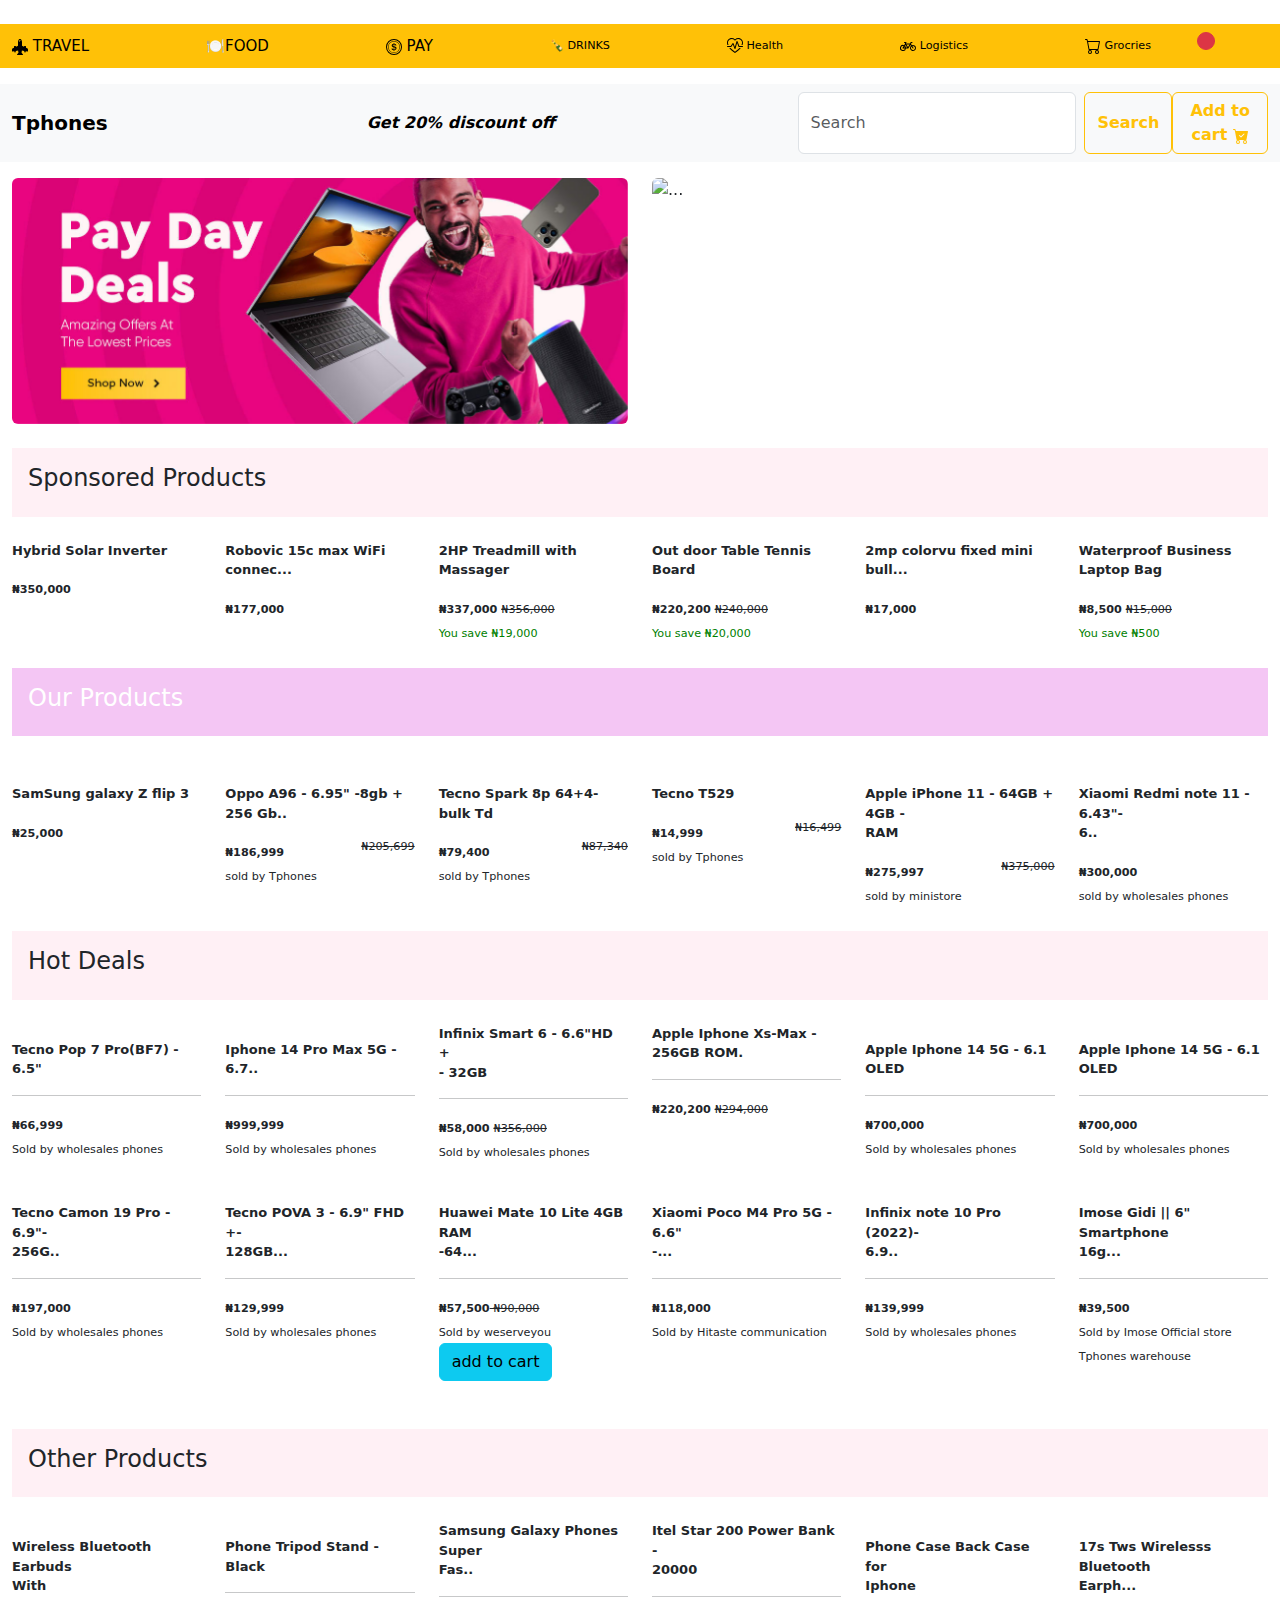
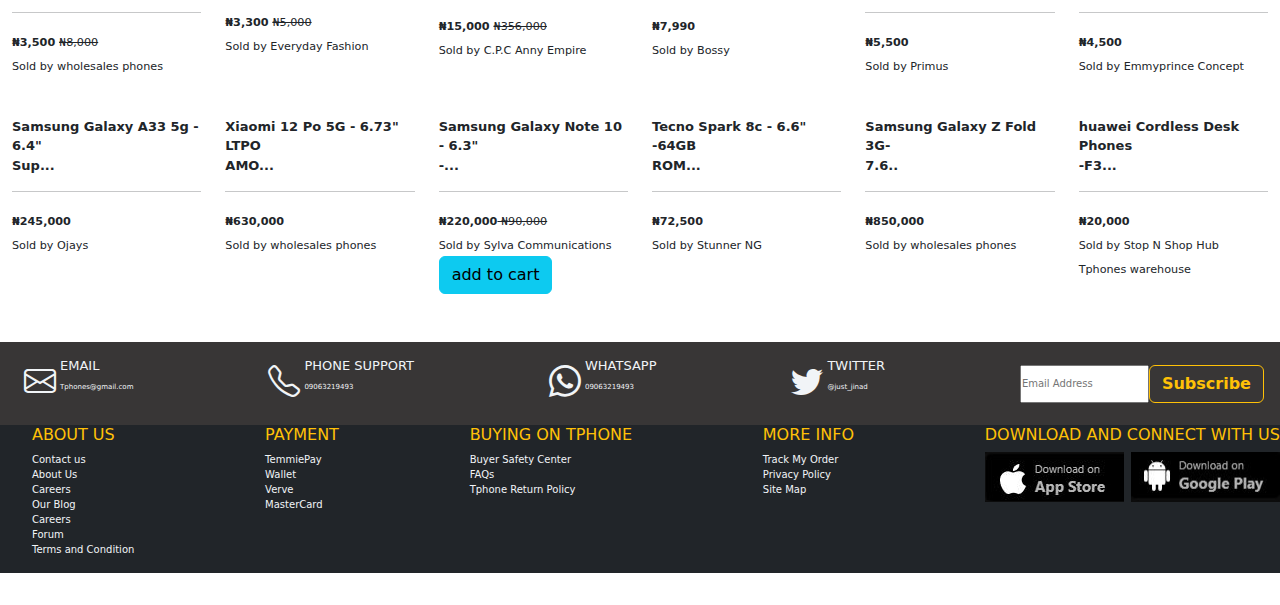
==== commit fe810a2c: "an update was added" ====
--- a/index.html
+++ b/index.html
@@ -58,8 +58,8 @@
           <path
             d="M0 1.5A.5.5 0 0 1 .5 1H2a.5.5 0 0 1 .485.379L2.89 3H14.5a.5.5 0 0 1 .491.592l-1.5 8A.5.5 0 0 1 13 12H4a.5.5 0 0 1-.491-.408L2.01 3.607 1.61 2H.5a.5.5 0 0 1-.5-.5zM3.102 4l1.313 7h8.17l1.313-7H3.102zM5 12a2 2 0 1 0 0 4 2 2 0 0 0 0-4zm7 0a2 2 0 1 0 0 4 2 2 0 0 0 0-4zm-7 1a1 1 0 1 1 0 2 1 1 0 0 1 0-2zm7 0a1 1 0 1 1 0 2 1 1 0 0 1 0-2z" />
         </svg> Grocries</span>
-        <span class="text-center text-white position-absolute end-0 mt-2 top-0 bg-danger border border-danger rounded-circle" style="
-        margin-right: 65px; width: 18px; height: 18px;" id="cart"></span>
+        <a href="phoneSelectors.html"><span class="text-center text-white position-absolute end-0 mt-2 top-0 bg-danger border border-danger rounded-circle" style="
+        margin-right: 65px; width: 18px; height: 18px;" id="cart"></span></a>
     </div>
   </nav>
   <!-- FIRST NAV STOP -->
